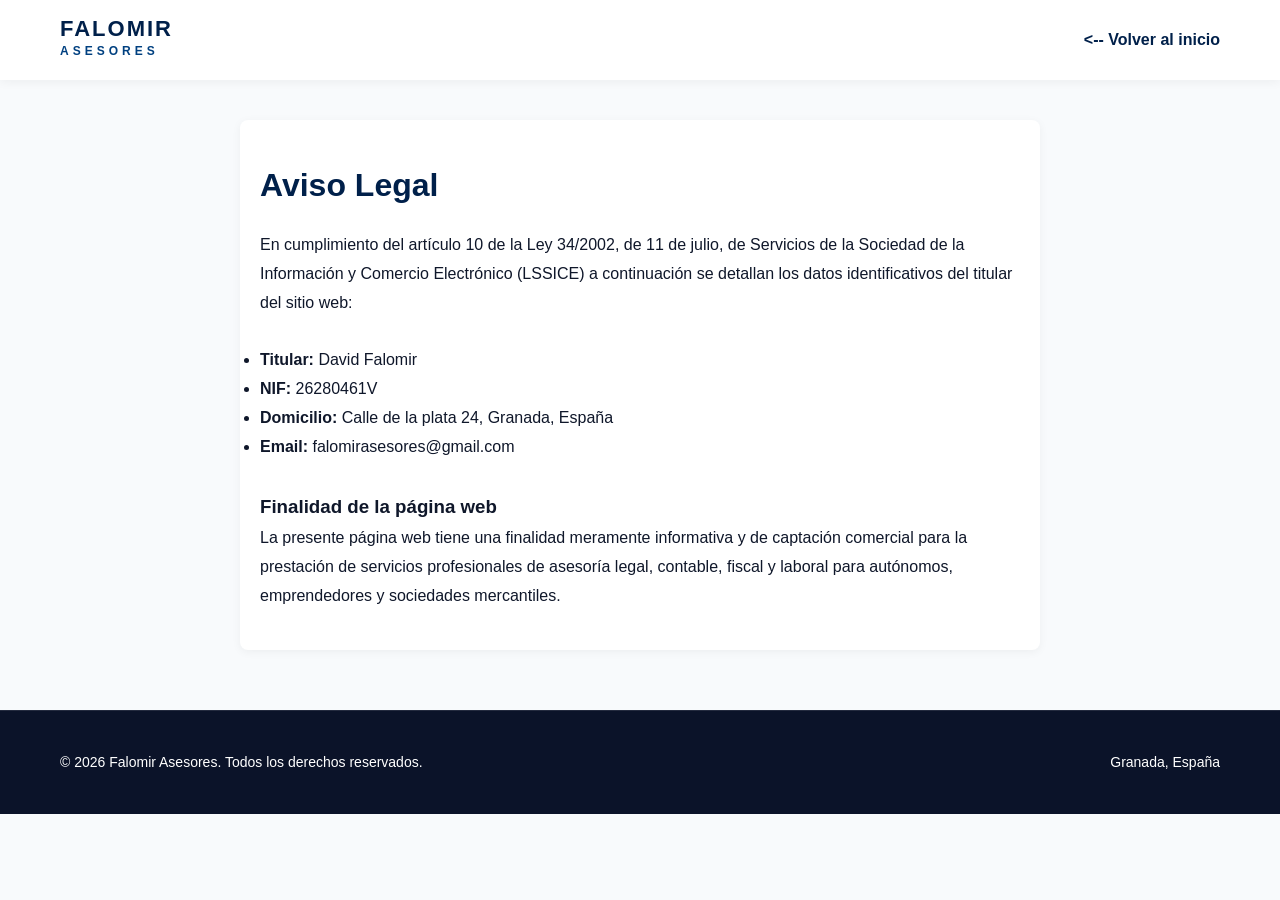
==== aviso-legal.html @ 00d696ee "Add files via upload" ====
<!DOCTYPE html>
<html lang="es">
<head>
    <meta charset="UTF-8">
    <meta name="viewport" content="width=device-width, initial-scale=1.0">
    <title>Aviso Legal | Falomir Asesores</title>
    <link rel="stylesheet" href="styles.css">
</head>
<body style="background-color: #f8fafc;">
    <header class="navbar">
        <div class="container nav-container">
            <a href="index.html" class="logo-container">
                <div class="logo-fallback">
                    <span class="brand-top">FALOMIR</span>
                    <span class="brand-bottom">ASESORES</span>
                </div>
            </a>
            <a href="index.html" style="text-decoration:none; color:var(--primary-color); font-weight:600;"><-- Volver al inicio</a>
        </div>
    </header>
    
    <main class="container" style="max-width: 800px; padding: 40px 20px; background-color:white; margin: 40px auto; border-radius:8px; box-shadow: 0 2px 10px rgba(0,0,0,0.05);">
        <h1 style="color:var(--primary-color); margin-bottom: 20px;">Aviso Legal</h1>
        <div style="color: var(--text-dark); line-height: 1.8;">
            
<p>En cumplimiento del artículo 10 de la Ley 34/2002, de 11 de julio, de Servicios de la Sociedad de la Información y Comercio Electrónico (LSSICE) a continuación se detallan los datos identificativos del titular del sitio web:</p>
<br>
<ul>
    <li><strong>Titular:</strong> David Falomir</li>
    <li><strong>NIF:</strong> 26280461V</li>
    <li><strong>Domicilio:</strong> Calle de la plata 24, Granada, España</li>
    <li><strong>Email:</strong> falomirasesores@gmail.com</li>
</ul>
<br>
<h3>Finalidad de la página web</h3>
<p>La presente página web tiene una finalidad meramente informativa y de captación comercial para la prestación de servicios profesionales de asesoría legal, contable, fiscal y laboral para autónomos, emprendedores y sociedades mercantiles.</p>

        </div>
    </main>

    <footer style="margin-top: 60px;">
        <div class="container footer-container">
            <p>&copy; 2026 Falomir Asesores. Todos los derechos reservados.</p>
            <p>Granada, España</p>
        </div>
    </footer>
</body>
</html>
---- styles.css ----
/* PALETA DE COLORES PREMIUM - INSPIRADO EN FALOMIR ASESORES NAVY BLUE */
:root {
    --primary-color: #00204a;      /* Azul marino profundo idéntico al logo */
    --secondary-color: #004080;    /* Azul medio corporativo */
    --accent-color: #00b4d8;       /* Azul claro acento */
    --text-dark: #0f172a;          /* Gris pizarra oscuro para texto */
    --text-light: #64748b;         /* Gris medio para descripciones */
    --bg-light: #f8fafc;           /* Fondo ultra claro limpio */
    --bg-white: #ffffff;
    --border-color: #e2e8f0;
    --success-color: #10b981;      /* Verde esmeralda profesional para éxito */
}

* {
    box-sizing: border-box;
    margin: 0;
    padding: 0;
    font-family: 'Segoe UI', Tahoma, Geneva, Verdana, sans-serif;
    scroll-behavior: smooth;
}

body {
    background-color: var(--bg-white);
    color: var(--text-dark);
    line-height: 1.6;
}

.container {
    width: 100%;
    max-width: 1200px;
    margin: 0 auto;
    padding: 0 20px;
}

/* NAVBAR */
.navbar {
    background-color: var(--bg-white);
    box-shadow: 0 2px 10px rgba(0,0,0,0.05);
    position: sticky;
    top: 0;
    z-index: 1000;
    height: 80px;
    display: flex;
    align-items: center;
}

.nav-container {
    display: flex;
    justify-content: space-between;
    align-items: center;
    width: 100%;
}

.logo-container {
    text-decoration: none;
    display: flex;
    align-items: center;
}

.logo-img {
    height: 50px;
    object-fit: contain;
}

.logo-fallback {
    display: flex;
    flex-direction: column;
    font-weight: 700;
    letter-spacing: 2px;
}

.brand-top {
    color: var(--primary-color);
    font-size: 22px;
    line-height: 1;
}

.brand-bottom {
    color: var(--secondary-color);
    font-size: 12px;
    letter-spacing: 4px;
    margin-top: 2px;
}

.nav-menu {
    display: flex;
    align-items: center;
    gap: 30px;
}

.nav-link {
    text-decoration: none;
    color: var(--text-dark);
    font-weight: 500;
    transition: color 0.3s;
}

.nav-link:hover, .nav-link.active {
    color: var(--secondary-color);
}

.nav-btn {
    text-decoration: none;
    background-color: var(--primary-color);
    color: white;
    padding: 10px 20px;
    border-radius: 4px;
    font-weight: 600;
    transition: background-color 0.3s;
}

.nav-btn:hover {
    background-color: var(--secondary-color);
}

.menu-toggle {
    display: none;
    background: none;
    border: none;
    font-size: 24px;
    color: var(--primary-color);
    cursor: pointer;
}

/* HERO SECTION */
.hero {
    background: linear-gradient(135deg, #00204a 0%, #004080 100%);
    color: white;
    padding: 100px 0;
    min-height: 70vh;
    display: flex;
    align-items: center;
}

.hero-content {
    max-width: 650px;
}

.hero-tagline {
    color: var(--accent-color);
    text-transform: uppercase;
    font-weight: 700;
    letter-spacing: 1.5px;
    font-size: 14px;
    display: block;
    margin-bottom: 15px;
}

.hero h1 {
    font-size: 42px;
    line-height: 1.2;
    margin-bottom: 20px;
    font-weight: 800;
}

.hero p {
    font-size: 18px;
    opacity: 0.9;
    margin-bottom: 35px;
}

.hero-buttons {
    display: flex;
    gap: 15px;
}

.btn {
    display: inline-block;
    padding: 12px 28px;
    border-radius: 4px;
    text-decoration: none;
    font-weight: 600;
    transition: all 0.3s;
    text-align: center;
}

.btn-primary {
    background-color: var(--accent-color);
    color: var(--primary-color);
}

.btn-primary:hover {
    background-color: #ffffff;
    color: var(--primary-color);
}

.btn-secondary {
    border: 2px solid white;
    color: white;
}

.btn-secondary:hover {
    background-color: white;
    color: var(--primary-color);
}

/* SERVICES SECTION */
.services {
    padding: 80px 0;
    background-color: var(--bg-light);
}

.section-header {
    text-align: center;
    margin-bottom: 50px;
}

.section-header h2 {
    font-size: 32px;
    color: var(--primary-color);
    margin-bottom: 15px;
}

.header-line {
    width: 60px;
    height: 4px;
    background-color: var(--secondary-color);
    margin: 0 auto 20px;
    border-radius: 2px;
}

.section-header p {
    color: var(--text-light);
}

.services-grid {
    display: grid;
    grid-template-columns: repeat(auto-fit, minmax(350px, 15fr));
    gap: 30px;
}

/* Fallback simple row/column structure for maximum reliability */
@media (min-width: 768px) {
    .services-grid {
        display: flex;
        flex-wrap: wrap;
    }
    .service-card {
        flex: 1 1 calc(33.333% - 20px);
    }
}
@media (max-width: 767px) {
    .services-grid {
        display: block;
    }
    .service-card {
        margin-bottom: 20px;
    }
}

.service-card {
    background-color: var(--bg-white);
    padding: 35px;
    border-radius: 8px;
    box-shadow: 0 4px 20px rgba(0,0,0,0.02);
    border: 1px solid var(--border-color);
    transition: transform 0.3s, box-shadow 0.3s;
}

.service-card:hover {
    transform: translateY(-5px);
    box-shadow: 0 10px 30px rgba(0,0,0,0.06);
}

.service-icon {
    font-size: 32px;
    color: var(--secondary-color);
    margin-bottom: 20px;
}

.service-card h3 {
    font-size: 20px;
    color: var(--primary-color);
    margin-bottom: 15px;
}

.service-card ul {
    list-style-type: none;
}

.service-card ul li {
    margin-bottom: 10px;
    padding-left: 20px;
    position: relative;
    color: var(--text-dark);
}

.service-card ul li::before {
    content: "✓";
    position: absolute;
    left: 0;
    color: var(--success-color);
    font-weight: bold;
}

.service-text {
    color: var(--text-light);
    margin-bottom: 15px;
}

/* COMPROMISO / BADGES */
.compromiso {
    padding: 60px 0;
    background-color: var(--primary-color);
    color: white;
}

@media (min-width: 768px) {
    .compromiso-grid {
        display: flex;
        gap: 30px;
    }
    .compromiso-card {
        flex: 1;
    }
}
@media (max-width: 767px) {
    .compromiso-card {
        margin-bottom: 30px;
    }
}

.compromiso-card {
    text-align: center;
    padding: 20px;
}

.comp-icon {
    font-size: 40px;
    color: var(--accent-color);
    margin-bottom: 15px;
}

.compromiso-card h4 {
    font-size: 20px;
    margin-bottom: 10px;
}

.compromiso-card p {
    font-size: 14px;
    opacity: 0.85;
}

/* CONTACT SECTION */
.contacto-section {
    padding: 80px 0;
    background-color: var(--bg-white);
}

@media (min-width: 768px) {
    .contact-container {
        display: flex;
        gap: 50px;
        align-items: flex-start;
    }
    .contact-info, .contact-form-container {
        flex: 1;
    }
}

.contact-info h2 {
    font-size: 32px;
    color: var(--primary-color);
    margin-bottom: 10px;
}

.lead-text {
    font-weight: 700;
    color: var(--secondary-color);
    letter-spacing: 1px;
    margin-bottom: 20px;
}

.contact-details {
    margin-top: 40px;
}

.detail-item {
    display: flex;
    align-items: center;
    gap: 15px;
    margin-bottom: 20px;
    font-size: 16px;
}

.detail-item i {
    color: var(--secondary-color);
    font-size: 20px;
    width: 25px;
}

/* FORM STYLING */
.contact-form-container {
    position: relative;
    background-color: var(--bg-light);
    padding: 40px;
    border-radius: 8px;
    border: 1px solid var(--border-color);
}

.form-group {
    margin-bottom: 20px;
}

.form-group label {
    display: block;
    margin-bottom: 8px;
    font-weight: 600;
    font-size: 14px;
}

.form-group input, .form-group textarea {
    width: 100%;
    padding: 12px;
    border: 1px solid var(--border-color);
    border-radius: 4px;
    background-color: var(--bg-white);
    font-size: 15px;
    transition: border-color 0.3s;
}

.form-group input:focus, .form-group textarea:focus {
    outline: none;
    border-color: var(--secondary-color);
}

.form-checkbox {
    display: flex;
    align-items: flex-start;
    gap: 10px;
    margin-bottom: 25px;
    font-size: 13px;
    color: var(--text-light);
}

.form-checkbox input {
    margin-top: 3px;
}

.btn-submit {
    width: 100%;
    background-color: var(--primary-color);
    color: white;
    padding: 14px;
    border: none;
    border-radius: 4px;
    font-weight: 700;
    font-size: 16px;
    cursor: pointer;
    transition: background-color 0.3s;
}

.btn-submit:hover {
    background-color: var(--secondary-color);
}

/* SUCCESS ANIMATION OVERLAY */
.success-overlay {
    display: none;
    position: absolute;
    top: 0;
    left: 0;
    width: 100%;
    height: 100%;
    background-color: rgba(255,255,255,0.98);
    border-radius: 8px;
    align-items: center;
    justify-content: center;
    padding: 30px;
    text-align: center;
    z-index: 10;
}

.success-overlay.active {
    display: flex;
    animation: fadeIn 0.3s ease-in-out;
}

.success-card {
    max-width: 400px;
}

.success-icon-wrap {
    font-size: 60px;
    color: var(--success-color);
    margin-bottom: 20px;
    animation: scaleUp 0.4s cubic-bezier(0.175, 0.885, 0.32, 1.275);
}

.success-card h3 {
    font-size: 24px;
    color: var(--primary-color);
    margin-bottom: 10px;
}

.success-card p {
    color: var(--text-light);
    margin-bottom: 25px;
    font-size: 14px;
}

@keyframes fadeIn {
    from { opacity: 0; }
    to { opacity: 1; }
}

@keyframes scaleUp {
    from { transform: scale(0); }
    to { transform: scale(1); }
}

/* FOOTER */
footer {
    background-color: #0b1329;
    color: white;
    padding: 40px 0;
    font-size: 14px;
    border-top: 1px solid rgba(255,255,255,0.1);
}

.footer-container {
    display: flex;
    justify-content: space-between;
    align-items: center;
    flex-wrap: wrap;
    gap: 20px;
}

.footer-left p {
    opacity: 0.8;
}

.location-tag {
    margin-top: 8px;
    color: var(--accent-color);
    font-weight: 500;
}

.footer-right a {
    color: white;
    text-decoration: none;
    opacity: 0.8;
    transition: opacity 0.3s;
}

.footer-right a:hover {
    opacity: 1;
    text-decoration: underline;
}

/* FLOATING WHATSAPP */
.whatsapp-float {
    position: fixed;
    bottom: 30px;
    right: 30px;
    background-color: #25d366;
    color: white;
    width: 60px;
    height: 60px;
    border-radius: 50%;
    display: flex;
    align-items: center;
    justify-content: center;
    font-size: 32px;
    box-shadow: 0 4px 15px rgba(0,0,0,0.2);
    z-index: 999;
    text-decoration: none;
    transition: transform 0.3s;
}

.whatsapp-float:hover {
    transform: scale(1.1);
}

.whatsapp-tooltip {
    position: absolute;
    right: 75px;
    background-color: var(--primary-color);
    color: white;
    font-size: 12px;
    padding: 8px 15px;
    border-radius: 20px;
    white-space: nowrap;
    pointer-events: none;
    box-shadow: 0 2px 10px rgba(0,0,0,0.1);
    opacity: 0;
    transition: opacity 0.3s;
}

.whatsapp-float:hover .whatsapp-tooltip {
    opacity: 1;
}

/* COOKIE BANNER */
.cookie-banner {
    position: fixed;
    bottom: 0;
    left: 0;
    width: 100%;
    background-color: #0b1329;
    color: white;
    padding: 20px 0;
    box-shadow: 0 -4px 20px rgba(0,0,0,0.1);
    z-index: 10000;
    display: none;
}

.cookie-content {
    max-width: 1200px;
    margin: 0 auto;
    padding: 0 20px;
    display: flex;
    justify-content: space-between;
    align-items: center;
    flex-wrap: wrap;
    gap: 20px;
    font-size: 13px;
}

.cookie-content p {
    flex: 1;
    min-width: 300px;
    opacity: 0.9;
}

.cookie-content a {
    color: var(--accent-color);
    text-decoration: none;
}

.cookie-buttons {
    display: flex;
    gap: 10px;
}

.btn-cookie {
    padding: 8px 20px;
    border: none;
    border-radius: 4px;
    font-weight: 600;
    cursor: pointer;
    transition: opacity 0.3s;
}

.btn-cookie.accept {
    background-color: var(--accent-color);
    color: var(--primary-color);
}

.btn-cookie.reject {
    background-color: transparent;
    border: 1px solid rgba(255,255,255,0.4);
    color: white;
}

.btn-cookie:hover {
    opacity: 0.9;
}

/* MOBILE RESPONSIVENESS */
@media (max-width: 768px) {
    .menu-toggle {
        display: block;
    }
    
    .nav-menu {
        display: none;
        position: absolute;
        top: 80px;
        left: 0;
        width: 100%;
        background-color: var(--bg-white);
        flex-direction: column;
        padding: 20px;
        box-shadow: 0 4px 10px rgba(0,0,0,0.05);
        gap: 15px;
    }
    
    .nav-menu.active {
        display: flex;
    }
    
    .hero h1 {
        font-size: 32px;
    }
    
    .footer-container {
        flex-direction: column;
        text-align: center;
    }
}
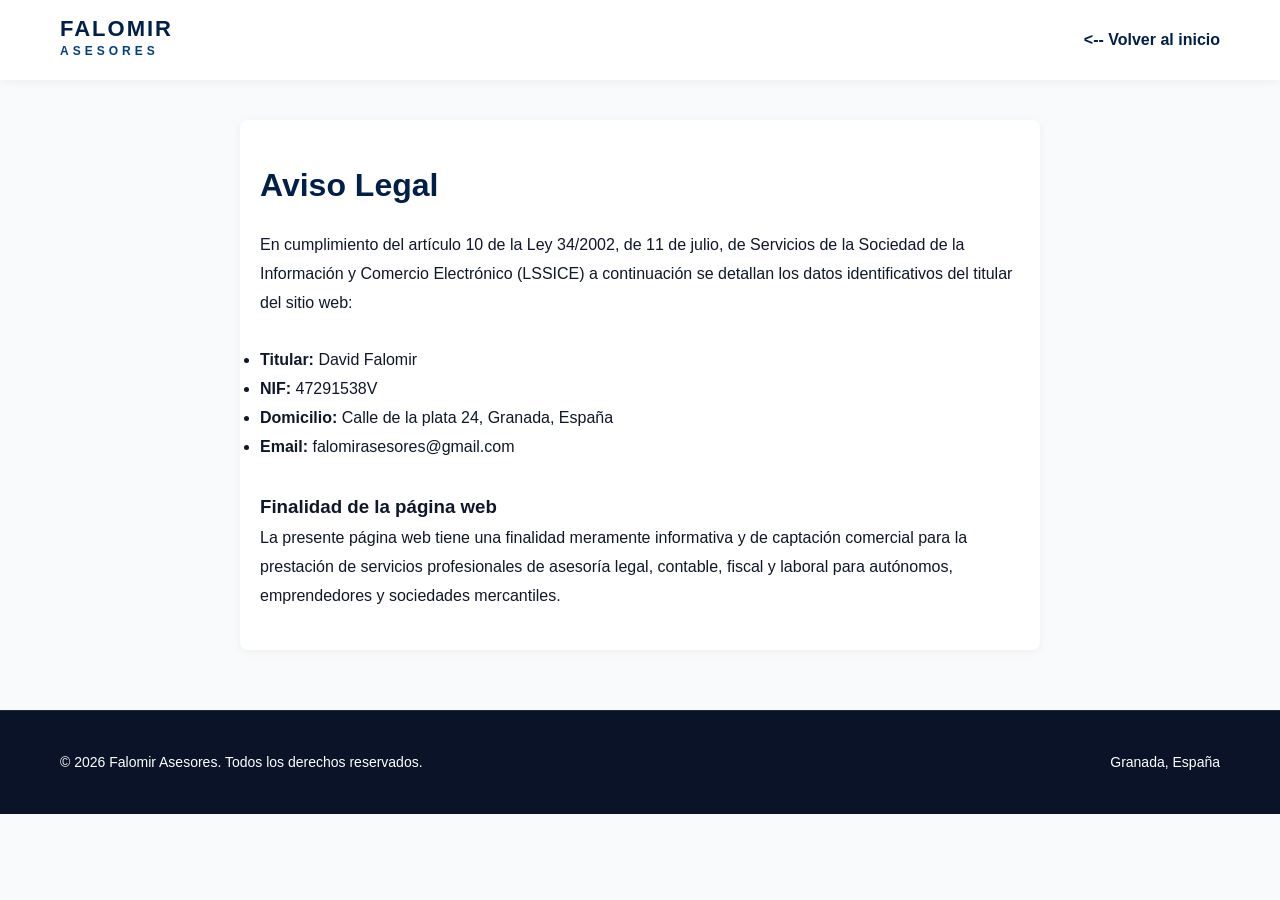
==== commit 75e4b89e: "Update aviso-legal.html" ====
--- a/aviso-legal.html
+++ b/aviso-legal.html
@@ -27,7 +27,7 @@
 <br>
 <ul>
     <li><strong>Titular:</strong> David Falomir</li>
-    <li><strong>NIF:</strong> 26280461V</li>
+    <li><strong>NIF:</strong> 47291538V</li>
     <li><strong>Domicilio:</strong> Calle de la plata 24, Granada, España</li>
     <li><strong>Email:</strong> falomirasesores@gmail.com</li>
 </ul>
